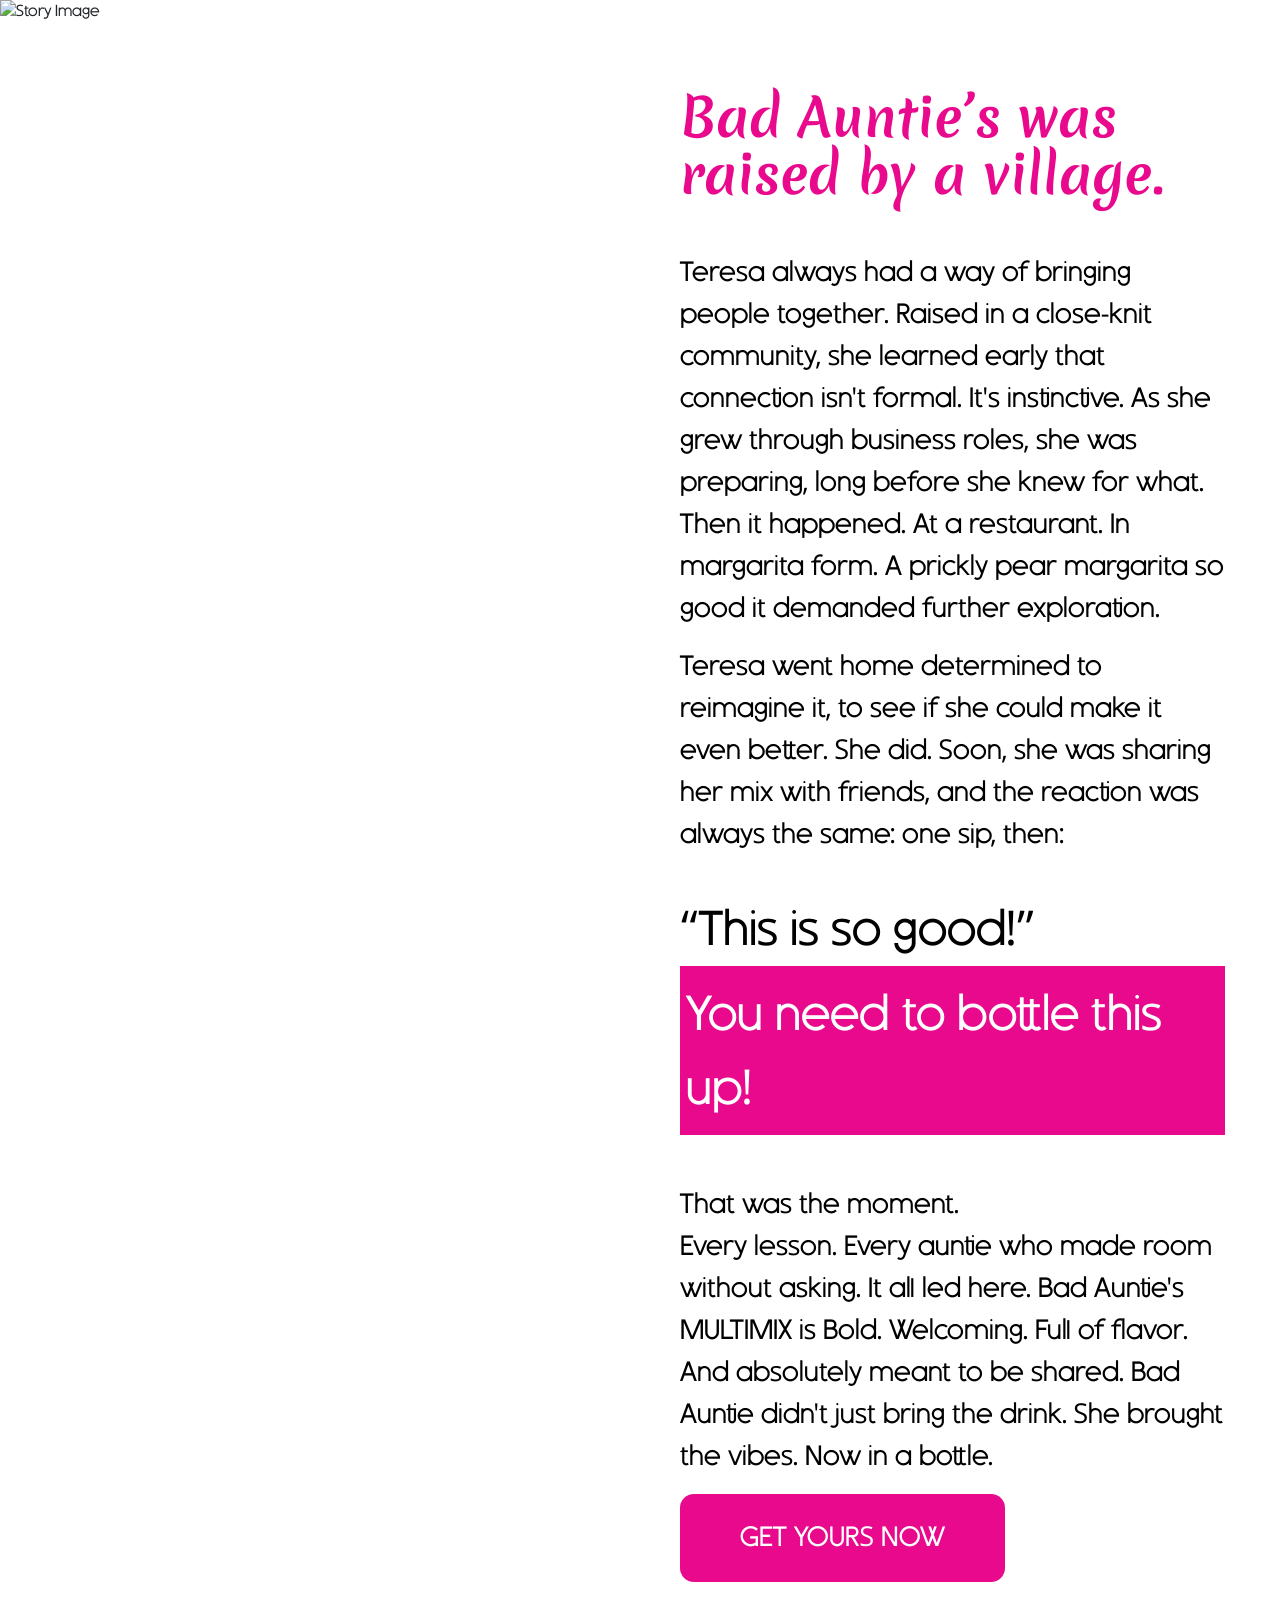
==== About.html @ d7c47984 "Updated website changes" ====
<!DOCTYPE html>
<html lang="en">

<head>
    <meta charset="UTF-8">
    <meta name="viewport" content="width=device-width, initial-scale=1.0">
    <title>Bootstrap Structure</title>

    <!-- Bootstrap CSS -->
    <link href="https://cdn.jsdelivr.net/npm/bootstrap@5.3.7/dist/css/bootstrap.min.css" rel="stylesheet">

    <!-- Custom CSS -->
    <link rel="stylesheet" href="assets/css/style.css">

    <!-- font -->
    <link rel="preconnect" href="https://fonts.googleapis.com">
    <link rel="preconnect" href="https://fonts.gstatic.com" crossorigin>
    <link href="https://fonts.googleapis.com/css2?family=Merienda:wght@300..900&display=swap" rel="stylesheet">
</head>

<body>

    <!-- Header Start -->
    <header>
    </header>
    <!-- Header End -->


    <!-- Main Section Start -->
    <section class="story-section">
        <div class="container-fluid">

            <div class="row g-0">

                <!-- LEFT IMAGE -->
                <div class="col-lg-6">

                    <div class="story-image">
                        <img src="assets/image/image 4.jpg" alt="Story Image">
                    </div>

                </div>

                <!-- RIGHT CONTENT -->
                <div class="col-lg-6">

                    <div class="story-content">

                        <h2>
                            Bad Auntie’s was <br>
                            raised by a village.
                        </h2>

                        <p>
                            Teresa always had a way of bringing people together.
                            Raised in a close-knit community, she learned early
                            that connection isn't formal. It's instinctive.
                            As she grew through business roles, she was preparing,
                            long before she knew for what.
                            Then it happened. At a restaurant. In margarita form.
                            A prickly pear margarita so good it demanded further
                            exploration.
                        </p>

                        <p>
                            Teresa went home determined to reimagine it, to see if
                            she could make it even better. She did. Soon, she was
                            sharing her mix with friends, and the reaction was
                            always the same: one sip, then:
                        </p>

                        <!-- QUOTE -->
                        <div class="quote-box">

                            <h3>“This is so good!”</h3>

                            <span>
                                You need to bottle this up!
                            </span>

                        </div>

                        <p>
                            That was the moment.<br> Every lesson. Every auntie who
                            made room without asking. It all led here.
                            Bad Auntie's MULTIMIX is Bold. Welcoming.
                            Full of flavor. And absolutely meant to be shared.
                            Bad Auntie didn't just bring the drink.
                            She brought the vibes. Now in a bottle.
                        </p>

                        <!-- BUTTON -->
                        <a href="#" class="story-btn">
                            GET YOURS NOW
                        </a>

                    </div>

                </div>

            </div>

        </div>
    </section>
    <!-- Main Section End -->


    <!-- Footer Start -->
    <footer>
    </footer>
    <!-- Footer End -->


    <!-- Bootstrap JS -->
    <script src="https://cdn.jsdelivr.net/npm/bootstrap@5.3.7/dist/js/bootstrap.bundle.min.js"></script>

</body>

</html>
---- assets/css/style.css ----
@font-face {
    font-family: 'MyFont';
    src: url('../fonts/Officiallyfunky.otf') format('opentype');
    font-weight: normal;
    font-style: normal;
}

body {
    padding: 0;
    margin: 0;
    font-family: 'MyFont', sans-serif;
}

.container-fluid {
    padding: 0px;
}

.custom-header {
    padding: 22px 104px 21px 36px;
    background: #F8DEE7;

}

.logo-box img {
    width: 140px;
    height: 78px;
}

.menu-nav ul {
    display: flex;
    justify-content: center;
    gap: 45px;
    list-style: none;
    margin: 0;
    padding: 0;
}

.menu-nav ul li a {
    text-decoration: none;
    color: #000;
    font-size: 24px;
    font-weight: 500;
    display: inline-block;
}

.menu-nav ul li a.active {
    color: #E8098D;
}

.icon-box {
    display: flex;
    justify-content: end;
    align-items: center;
    gap: 30px;
}

.icon-box img {
    width: 35px;
    height: 35px;
    object-fit: contain;
}

.hero-section {
    margin: 0;
    padding: 0;
}

.hero-banner {
    background-image: url("../image/hero.jpg");
    background-repeat: no-repeat;
    background-size: cover;
    background-position: center;
    min-height: 817px;
    position: relative;
    display: flex;
    align-items: center;
    justify-content: flex-end;
    overflow: hidden;
}

.hero-content h1 {
    font-size: 68px;
    font-family: "Merienda", cursive;
    color: #ffffff;
    line-height: 1.2;
    font-weight: 700;
    max-width: 550px;
    margin: 0;
    position: absolute;
    top: 86px;
    left: 725px;

}

.brand-strip {
    background: #F8DEE7;
    padding: 16px 126px;
}

.brand-wrapper {
    display: flex;
    justify-content: space-between;
    align-items: center;
    gap: 80px;
}

.brand-text {
    font-family: "Merienda", cursive;
    font-size: 38px;
    font-weight: 700;
    color: #221F20;
    line-height: 1;
}

.about-section {
    padding: 0;
}

.about-image img {
    width: 100%;
    height: 100%;
    object-fit: cover;
    display: block;
}

.about-content {
    padding: 63px 98px 51px 55px;
    background: #FFFFFF;
    height: 100%;
}

.about-content h2 {
    font-size: 44px;
    font-weight: 700;
    color: #E8098D;
    margin-bottom: 53px;
    font-family: "Merienda", cursive;
}

.about-text {
    font-size: 28px;
    color: #000;
    margin-bottom: 53px;
}

.about-content h3 {
    font-size: 38px;
    font-weight: 600;
    color: #E8098D;
    margin-bottom: 50px;
    font-family: "Merienda", cursive;
}

.shop-btn {
    text-decoration: none;
    background: #E8098D;
    color: #FFFFFF;
    padding: 20px 90px;
    border-radius: 20px;
    display: inline-block;
    font-size: 28px;
}


.mixing-section {
    background: #ececec;
    padding: 0px 0;
}

.mixing-image {
    position: relative;
    z-index: 2;
    margin-right: -120px;
    padding: 90px 0 90px 0;
}

.mixing-image img {
    width: 100%;
    height: 522px;
    display: block;
}

.mixing-content {
    background: #f40093;
    padding: 129px 108px 90px 200px;
    height: auto;
    position: relative;
}

.mixing-content h2 {
    font-size: 50px;
    color: #fff;
    margin-bottom: 25px;
    font-family: "Merienda", cursive;
}

.mix-item {
    margin-bottom: 25px;
}

.mix-item h3 {
    font-size: 36px;
    color: #fff;
    padding-bottom: 15px;
    border-bottom: 2px solid rgba(255, 255, 255, 0.7);
}

.mix-item p {
    font-size: 28px;
    color: #fff;
    margin: 0;
}


/* shop_page */

.product-content {
    padding: 60px 47px 43px 108px;
}

.product-content h2 {
    font-size: 40px;
    font-weight: bold;
    font-family: "Merienda", cursive;
    margin-bottom: 15px;
}

.product-size {
    display: block;
    font-size: 32px;
    margin-bottom: 15px;
}

.product-content h3 {
    color: #007d8f;
    font-size: 40px;
    margin-bottom: 15px;
}

.cart-btn {
    background: #ff0090;
    color: #fff;
    text-decoration: none;
    padding: 23px 82px;
    border-radius: 15px;
    display: inline-block;
    margin-bottom: 50px;
    font-size: 28px;
}

.product-content h5 {
    font-size: 28px;
    margin-bottom: 30px;
}

.product-content p {
    font-size: 28px;
    line-height: 1.4;
    margin-bottom: 30px;
}

.product-image-box {
    position: relative;
}

.product-image-box img {
    width: 100%;
    display: block;
}

.free-text {
    position: absolute;
    top: 30px;
    z-index: 2;
}

.free-text h3 {
    color: #fff;
    font-size: 36px;
    margin-bottom: 15px;
    padding-left: 10px;
}

.free-text ul {
    list-style: none;
    padding-left: 10px;
    margin: 0;
}

.free-text ul li {
    color: #fff;
    font-size: 28px;
    padding: 15px 0;
    border-top: 2px solid rgba(255, 255, 255, .7);
    width:245px;
}

.bottom-text {
    position: absolute;
    bottom: 35px;
    left: 50px;
    color: #ffffff;
    font-size: 36px;
    font-weight: 600;
    line-height: 1;
    max-width: 650px;
}






 /* about_page */

.story-section {
    width: 100%;
    overflow: hidden;
    background: #ffffff;
}

.story-section .container-fluid {
    padding: 0;
    max-width: 100%;
}

.story-section .row {
    display: flex;
    align-items: stretch;
    margin: 0;
}

.story-image {
    width: 100%;
    height: 100%;
}

.story-image img {
    width: 100%;
    height: 100%;
    display: block;
    object-fit: cover;
}

.story-content {
    background: #ffffff;
    padding: 89px 55px 53px 40px;
    height: 100%;
}

.story-content h2 {
    font-family: "Merienda", cursive;
    font-size: 52px;
    line-height: 1.1;
    color: #E8098D;
    font-weight: 700;
    margin-bottom: 49px;
    padding-right: 60px;
}


.story-content p {
    font-size: 28px;
    color: #000000;
    font-weight: 400;
}


.quote-box {
    margin: 49px 0;
}

.quote-box h3 {
    font-size: 49px;
    line-height: 1.1;
    color: #000;
    margin-bottom: 7px;
}

.quote-box span {
    background: #E8098D;
    color: #fff;
    display: inline-block;
    padding: 14px 18px 7px 6px;
    font-size: 49.2px;
}

.story-btn {
    display: inline-flex;
    padding: 23px 60px;
    background: #E8098D;
    color: #fff;
    text-decoration: none;
    border-radius: 14px;
    font-size: 28px;
}
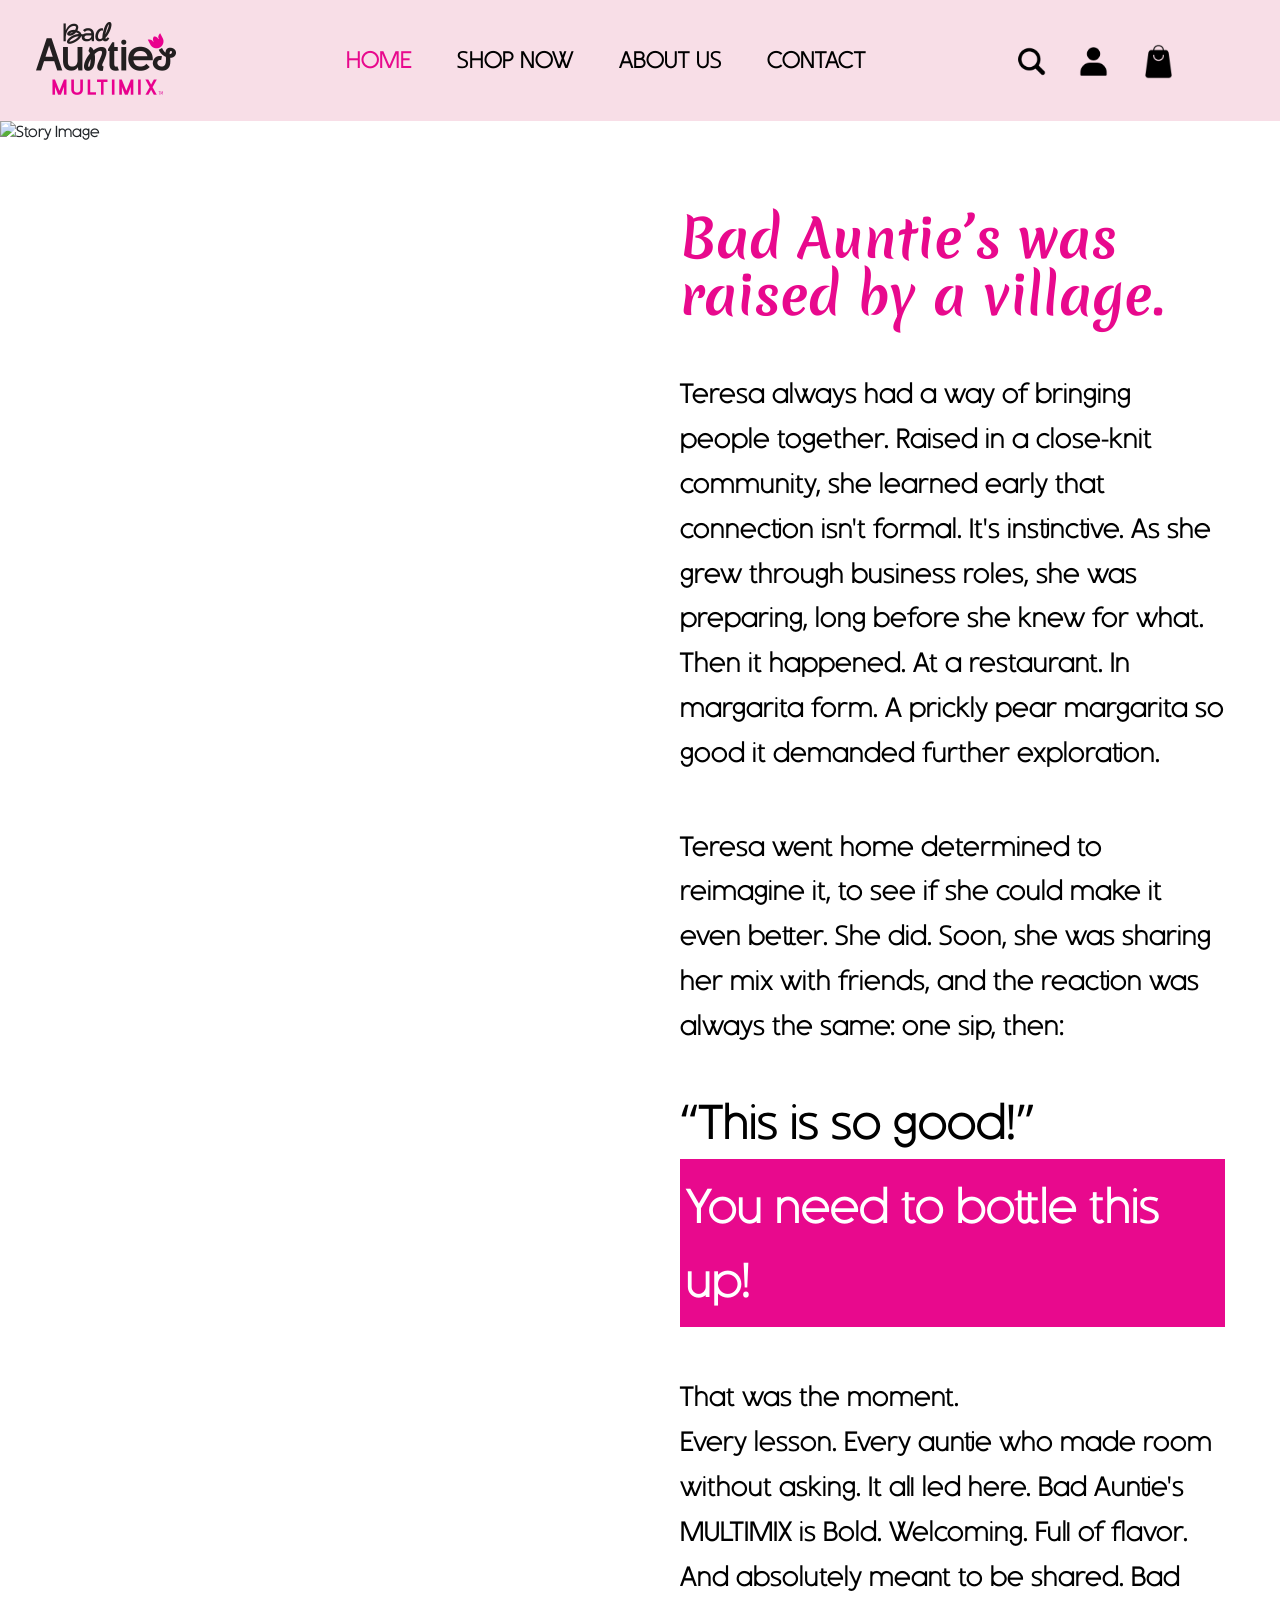
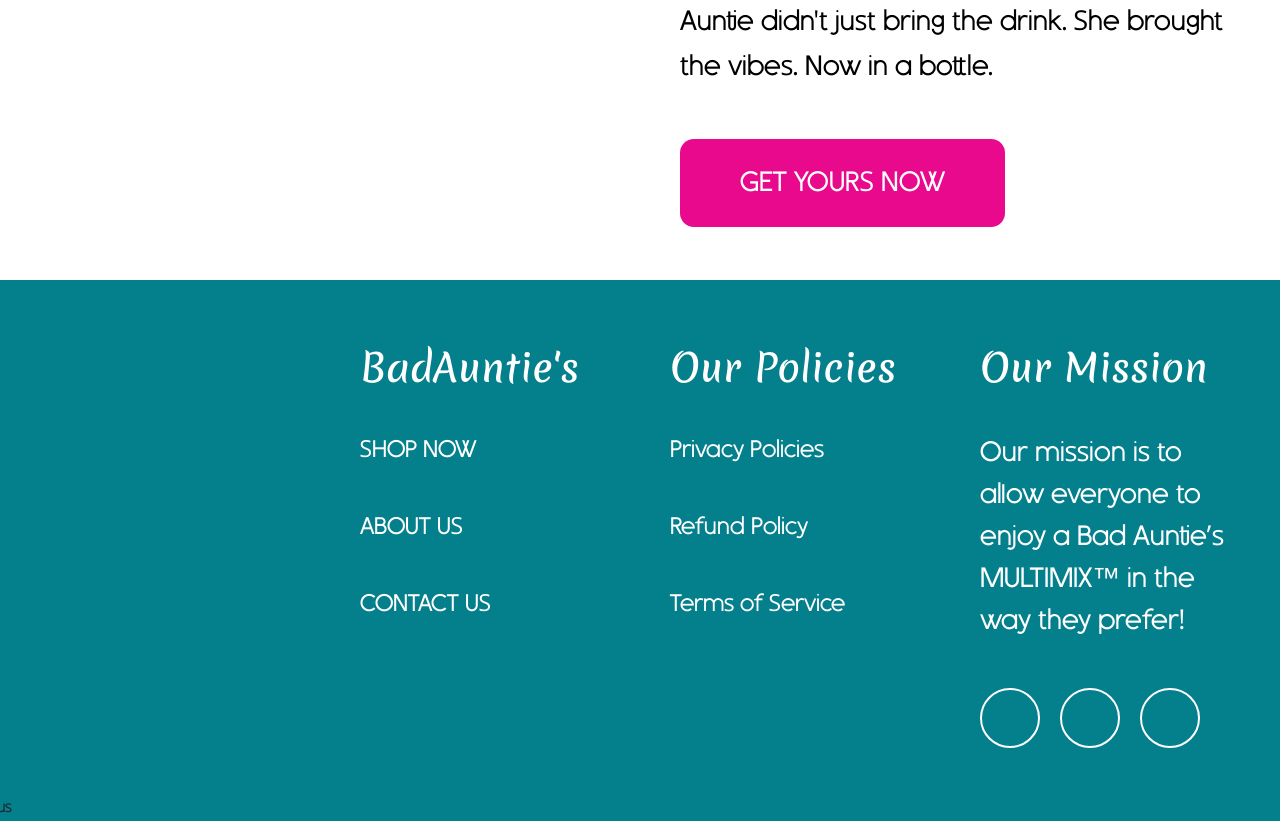
==== commit a9d09287: "Updated website changes" ====
--- a/About.html
+++ b/About.html
@@ -21,7 +21,42 @@
 <body>
 
     <!-- Header Start -->
-    <header>
+    <header class="custom-header">
+        <div class="container-fluid ">
+            <div class="row align-items-center">
+
+                <!-- Logo -->
+                <div class="col-lg-3">
+                    <div class="logo-box">
+                        <a href="#">
+                            <img src="assets/image/logo.png" alt="Logo">
+                        </a>
+                    </div>
+                </div>
+
+                <!-- Menu -->
+                <div class="col-lg-6">
+                    <nav class="menu-nav">
+                        <ul>
+                            <li><a href="/index.html" class="active">HOME</a></li>
+                            <li><a href="/Shop.html">SHOP NOW</a></li>
+                            <li><a href="/About.html">ABOUT US</a></li>
+                            <li><a href="#">CONTACT</a></li>
+                        </ul>
+                    </nav>
+                </div>
+
+                <!-- Icons -->
+                <div class="col-lg-3">
+                    <div class="icon-box">
+                        <a href="#"><img src="assets/image/SEARCH.png" alt=""></a>
+                        <a href="#"><img src="assets/image/USER.png" alt=""></a>
+                        <a href="#"><img src="assets/image/CART.png" alt=""></a>
+                    </div>
+                </div>
+
+            </div>
+        </div>
     </header>
     <!-- Header End -->
 
@@ -107,6 +142,75 @@
 
     <!-- Footer Start -->
     <footer>
+        <section class="footer-section">
+
+            <div class="footer-cactus">
+                <img src="assets/image/cactus.png" alt="cactus">
+            </div>
+
+            <div class="footer-container">
+
+                <div class="footer-row">
+
+                    <!-- Column 1 -->
+                    <div class="footer-col">
+
+                        <h2>BadAuntie's</h2>
+
+                        <ul>
+                            <li><a href="#">SHOP NOW</a></li>
+                            <li><a href="#">ABOUT US</a></li>
+                            <li><a href="#">CONTACT US</a></li>
+                        </ul>
+
+                    </div>
+
+                    <!-- Column 2 -->
+                    <div class="footer-col">
+
+                        <h2>Our Policies</h2>
+
+                        <ul>
+                            <li><a href="#">Privacy Policies</a></li>
+                            <li><a href="#">Refund Policy</a></li>
+                            <li><a href="#">Terms of Service</a></li>
+                        </ul>
+
+                    </div>
+
+                    <!-- Column 3 -->
+                    <div class="footer-col mission-col">
+
+                        <h2>Our Mission</h2>
+
+                        <p>
+                            Our mission is to allow everyone to enjoy a Bad Auntie’s
+                            MULTIMIX™ in the way they prefer!
+                        </p>
+
+                        <div class="social-icons">
+
+                            <a href="#">
+                                <i class="fa-brands fa-facebook-f"></i>
+                            </a>
+
+                            <a href="#">
+                                <i class="fa-brands fa-instagram"></i>
+                            </a>
+
+                            <a href="#">
+                                <i class="fa-brands fa-tiktok"></i>
+                            </a>
+
+                        </div>
+
+                    </div>
+
+                </div>
+
+            </div>
+
+        </section>
     </footer>
     <!-- Footer End -->
 
--- a/assets/css/style.css
+++ b/assets/css/style.css
@@ -181,7 +181,7 @@
 }
 
 .mixing-content {
-    background: #f40093;
+    background: #E8098D;
     padding: 129px 108px 90px 200px;
     height: auto;
     position: relative;
@@ -212,17 +212,195 @@
 }
 
 
+.newsletter-section{
+    background-image: url("../image/water-bg.jpg");
+    background-position: center;
+    background-size: cover;
+    background-repeat: no-repeat;
+    padding: 59px 298px 92px 297px;
+}
+
+
+
+.newsletter-col h2{
+    font-family: "Merienda", cursive;
+    font-size: 49px;
+    text-align: center;
+    color: #fff;
+    margin-bottom: 19px;
+    font-weight: 900;
+}
+
+.newsletter-form{
+    max-width: 1150px;
+    margin: auto;
+}
+
+.newsletter-form input{
+    width: 100%;
+    border: none;
+    outline: none;
+    border-radius: 15px;
+    background: #ececec;
+    padding: 18.5px 592px 18.5px 58px;
+    font-size: 28px;
+}
+
+
+
+@media(max-width:1200px){
+
+    .newsletter-col h2{
+        font-size:58px;
+    }
+
+    .newsletter-form input{
+        height:90px;
+        font-size:30px;
+    }
+
+}
+
+@media(max-width:991px){
+
+    .newsletter-section{
+        padding:60px 20px;
+    }
+
+    .newsletter-col h2{
+        font-size:46px;
+    }
+
+    .newsletter-form input{
+        height:80px;
+        font-size:26px;
+        padding:0 30px;
+    }
+
+}
+
+
+.footer-section{
+    background:#047f8c;
+    position:relative;
+}
+
+
+.footer-row{
+    display:flex;
+    justify-content:space-between;
+    gap:50px;
+    padding: 65px 40px 73px 360px;
+}
+
+.footer-col{
+    flex:1;
+}
+
+.footer-col h2{
+    font-family:"Merienda", cursive;
+    color:#fff;
+    font-size:38px;
+    margin-bottom:41px;
+}
+
+.footer-col ul{
+    list-style:none;
+    padding:0;
+    margin:0;
+}
+
+.footer-col ul li{
+    margin-bottom:41px;
+}
+
+.footer-col ul li a{
+    color:#fff;
+    text-decoration:none;
+    font-size:24px;
+
+}
+
+.mission-col p{
+    color:#fff;
+    font-size:28px;
+    max-width:420px;
+    margin-bottom:46px;
+}
+
+.social-icons{
+    display:flex;
+    gap:20px;
+}
+
+.social-icons a{
+    width:60px;
+    height:60px;
+    border:2px solid #fff;
+    border-radius:50%;
+    display:flex;
+    align-items:center;
+    justify-content:center;
+    color:#fff;
+    text-decoration:none;
+    font-size:26px;
+}
+
+.footer-cactus{
+    position:absolute;
+    left:-50px;
+    bottom:0;
+}
+
+.footer-cactus img{
+    width:400px;
+}
+
+
+@media(max-width:1200px){
+
+.footer-row{
+    padding-left:220px;
+}
+
+.footer-col h2{
+    font-size:38px;
+}
+
+.footer-col ul li a,
+.mission-col p{
+    font-size:22px;
+}
+
+.footer-cactus img{
+    width:300px;
+}
+
+}
+
+
+
+
+
+
+
 /* shop_page */
 
+
 .product-content {
-    padding: 60px 47px 43px 108px;
+    padding: 60px 47px 43px 106px;
 }
 
 .product-content h2 {
     font-size: 40px;
     font-weight: bold;
     font-family: "Merienda", cursive;
-    margin-bottom: 15px;
+}
+
+.sup-text {
+    font-size: 12px;
+    vertical-align: super;
+    font-family: 'MyFont', sans-serif;
 }
 
 .product-size {
@@ -232,19 +410,19 @@
 }
 
 .product-content h3 {
-    color: #007d8f;
+    color: #007A87;
     font-size: 40px;
     margin-bottom: 15px;
 }
 
 .cart-btn {
-    background: #ff0090;
+    background: #E8098D;
     color: #fff;
     text-decoration: none;
     padding: 23px 82px;
     border-radius: 15px;
     display: inline-block;
-    margin-bottom: 50px;
+    margin-bottom: 29px;
     font-size: 28px;
 }
 
@@ -270,29 +448,29 @@
 
 .free-text {
     position: absolute;
-    top: 30px;
+    top: 27px;
     z-index: 2;
 }
 
 .free-text h3 {
     color: #fff;
     font-size: 36px;
-    margin-bottom: 15px;
-    padding-left: 10px;
+    padding-bottom: 15px;
+    padding-left: 28px;
 }
 
 .free-text ul {
     list-style: none;
-    padding-left: 10px;
+    padding-left: 0px;
     margin: 0;
 }
 
 .free-text ul li {
     color: #fff;
     font-size: 28px;
-    padding: 15px 0;
-    border-top: 2px solid rgba(255, 255, 255, .7);
-    width:245px;
+    padding: 15px 28px;
+    border-top: 2px solid white;
+    width: 245px;
 }
 
 .bottom-text {
@@ -307,11 +485,208 @@
 }
 
 
-
-
-
-
- /* about_page */
+@media (max-width:1200px){
+
+    .product-content{
+        padding:50px 35px;
+    }
+
+    .product-content h2{
+        font-size:34px;
+    }
+
+    .product-size{
+        font-size:26px;
+    }
+
+    .product-content h3{
+        font-size:34px;
+    }
+
+    .product-content p{
+        font-size:22px;
+    }
+
+    .cart-btn{
+        padding:18px 55px;
+        font-size:22px;
+    }
+
+    .free-text h3{
+        font-size:30px;
+    }
+
+    .free-text ul li{
+        font-size:22px;
+        width:210px;
+    }
+
+    .bottom-text{
+        font-size:28px;
+    }
+
+}
+
+
+@media (max-width:991px){
+
+    .product-content{
+        padding:40px 30px;
+        text-align:center;
+    }
+
+    .product-content h2{
+        font-size:32px;
+    }
+
+    .product-size{
+        font-size:24px;
+    }
+
+    .product-content h3{
+        font-size:30px;
+    }
+
+    .product-content p{
+        font-size:20px;
+        line-height:1.6;
+    }
+
+    .cart-btn{
+        font-size:20px;
+        padding:16px 45px;
+    }
+
+    .product-image-box{
+        margin-top:30px;
+    }
+
+    .free-text h3{
+        font-size:28px;
+    }
+
+    .free-text ul li{
+        width:180px;
+        font-size:20px;
+        padding:12px 20px;
+    }
+
+    .bottom-text{
+        font-size:24px;
+        left:30px;
+        bottom:25px;
+    }
+
+}
+
+
+
+@media (max-width:767px){
+
+    .product-content{
+        padding:30px 20px;
+        text-align:center;
+    }
+
+    .product-content h2{
+        font-size:28px;
+    }
+
+    .sup-text{
+        font-size:10px;
+    }
+
+    .product-size{
+        font-size:20px;
+    }
+
+    .product-content h3{
+        font-size:28px;
+    }
+
+    .product-content p{
+        font-size:16px;
+        margin-bottom:20px;
+    }
+
+    .cart-btn{
+        width:100%;
+        font-size:18px;
+        padding:15px;
+    }
+
+    .free-text{
+        top:15px;
+    }
+
+    .free-text h3{
+        font-size:22px;
+        padding-left:15px;
+    }
+
+    .free-text ul li{
+        width:150px;
+        font-size:16px;
+        padding:10px 15px;
+    }
+
+    .bottom-text{
+        font-size:18px;
+        left:15px;
+        bottom:15px;
+        line-height:1.3;
+    }
+
+
+
+}
+
+
+
+@media (max-width:480px){
+
+    .product-content h2{
+        font-size:24px;
+    }
+
+    .product-size{
+        font-size:18px;
+    }
+
+    .product-content h3{
+        font-size:24px;
+    }
+
+    .product-content p{
+        font-size:15px;
+    }
+
+    .free-text h3{
+        font-size:18px;
+    }
+
+    .free-text ul li{
+        width:130px;
+        font-size:14px;
+    }
+
+    .bottom-text{
+        font-size:14px;
+        max-width:200px;
+    }
+
+}
+
+
+
+
+
+
+
+
+
+
+/* about_page */
 
 .story-section {
     width: 100%;
@@ -354,20 +729,20 @@
     line-height: 1.1;
     color: #E8098D;
     font-weight: 700;
-    margin-bottom: 49px;
     padding-right: 60px;
 }
 
-
 .story-content p {
+    margin: 49px 0 0 0;
     font-size: 28px;
     color: #000000;
     font-weight: 400;
-}
-
+    line-height: 1.6;
+    
+}
 
 .quote-box {
-    margin: 49px 0;
+    margin: 49px 0 0 0;
 }
 
 .quote-box h3 {
@@ -382,7 +757,7 @@
     color: #fff;
     display: inline-block;
     padding: 14px 18px 7px 6px;
-    font-size: 49.2px;
+    font-size: 49px;
 }
 
 .story-btn {
@@ -393,5 +768,131 @@
     text-decoration: none;
     border-radius: 14px;
     font-size: 28px;
-}
-
+    margin-top: 49px;
+}
+
+
+@media (max-width:1200px){
+
+    .story-content{
+        padding:60px 40px;
+    }
+
+    .story-content h2{
+        font-size:42px;
+        margin-bottom:30px;
+        padding-right:0;
+    }
+
+    .story-content p{
+        font-size:22px;
+    }
+
+    .quote-box h3,
+    .quote-box span{
+        font-size:35px;
+    }
+
+    .story-btn{
+        padding:18px 45px;
+        font-size:22px;
+    }
+
+}
+
+
+@media (max-width:991px){
+
+    .story-image{
+        height:500px;
+    }
+
+    .story-content{
+        padding:50px 30px;
+    }
+
+    .story-content h2{
+        font-size:38px;
+        margin-bottom:25px;
+        text-align:center;
+    }
+
+    .story-content p{
+        font-size:20px;
+    }
+
+    .quote-box{
+        margin:30px 0;
+    }
+
+    .quote-box h3,
+    .quote-box span{
+        font-size:30px;
+    }
+
+}
+
+
+@media (max-width:767px){
+
+    .story-image{
+        height:350px;
+    }
+
+    .story-content{
+        padding:35px 20px;
+        text-align:center;
+    }
+
+    .story-content h2{
+        font-size:30px;
+        margin-bottom:20px;
+    }
+
+    .story-content p{
+        font-size:16px;
+        line-height:1.7;
+    }
+
+    .quote-box h3{
+        font-size:24px;
+    }
+
+    .quote-box span{
+        font-size:20px;
+        padding:10px;
+    }
+
+    .story-btn{
+        width:100%;
+        justify-content:center;
+        padding:15px;
+        font-size:18px;
+    }
+
+}
+
+
+@media (max-width:480px){
+
+    .story-image{
+        height:280px;
+    }
+
+    .story-content h2{
+        font-size:26px;
+    }
+
+    .story-content p{
+        font-size:15px;
+    }
+
+    .quote-box h3{
+        font-size:20px;
+    }
+
+    .quote-box span{
+        font-size:16px;
+    }
+
+}
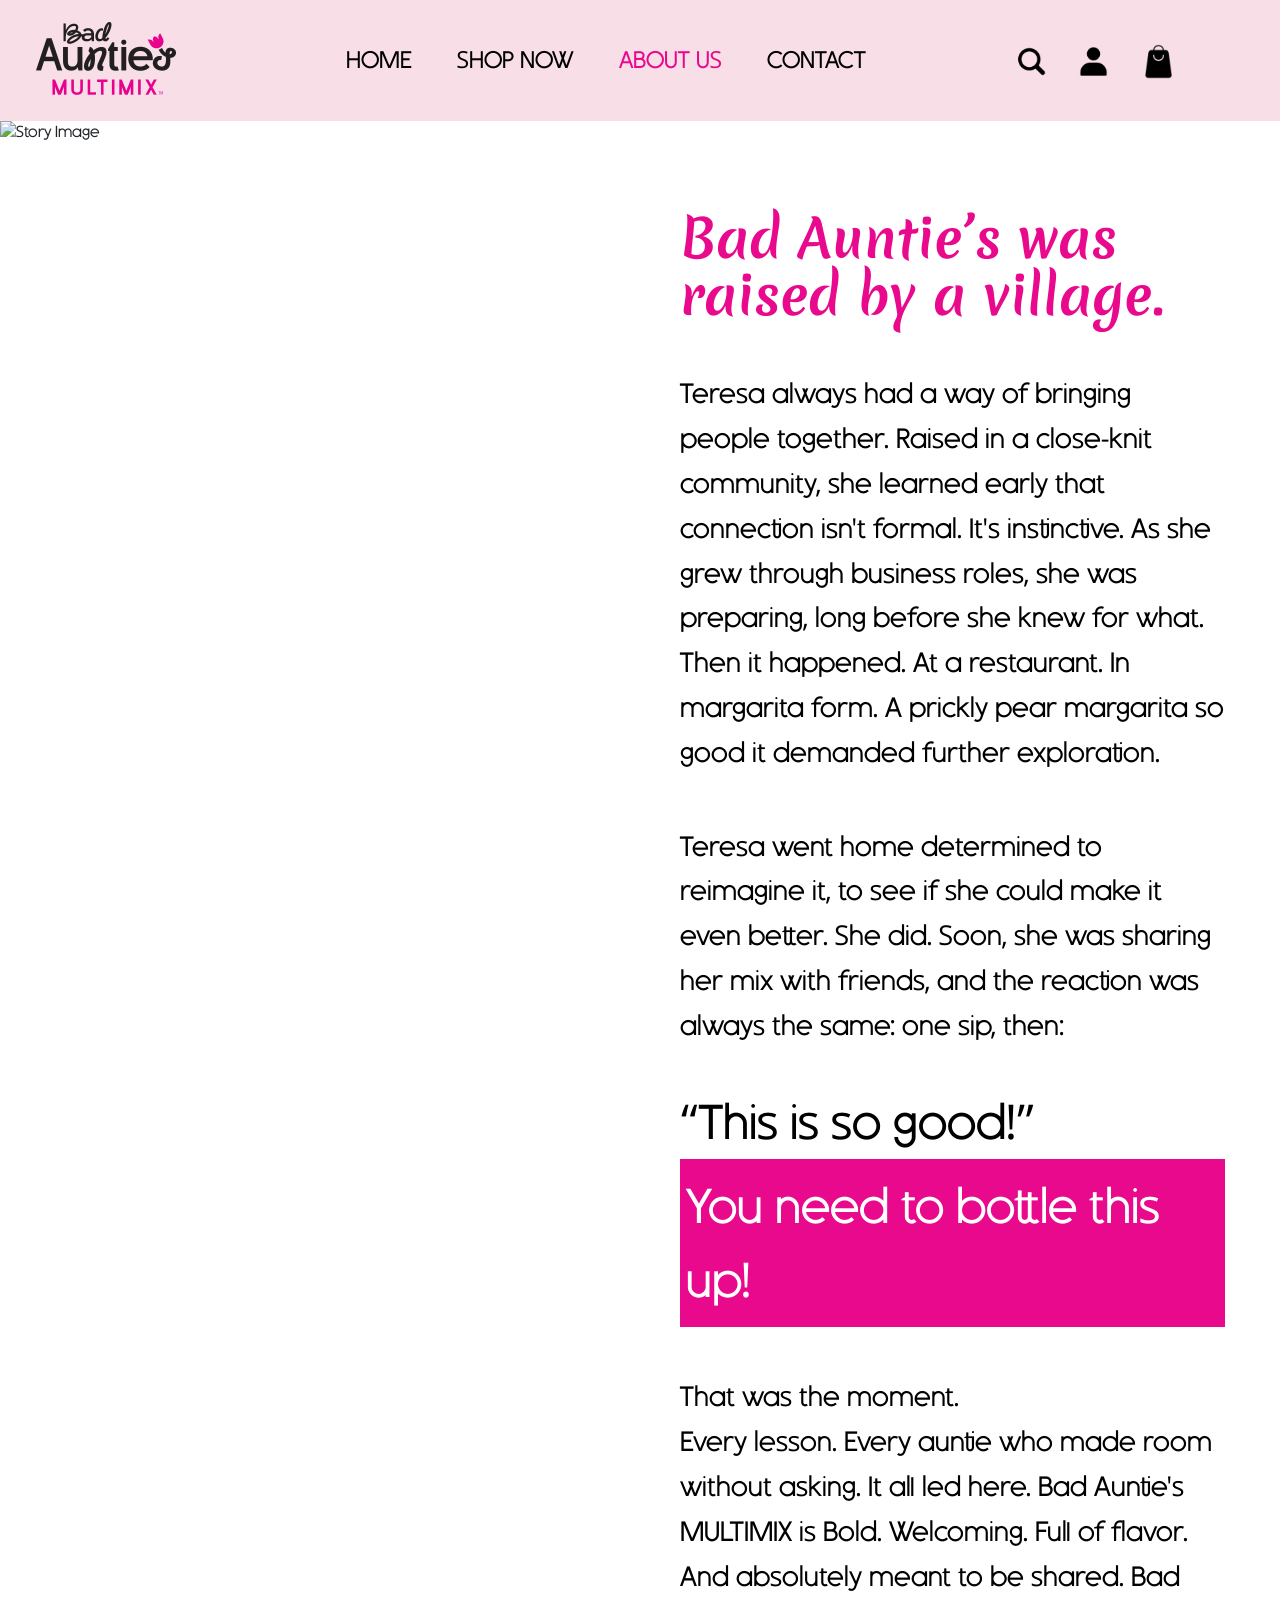
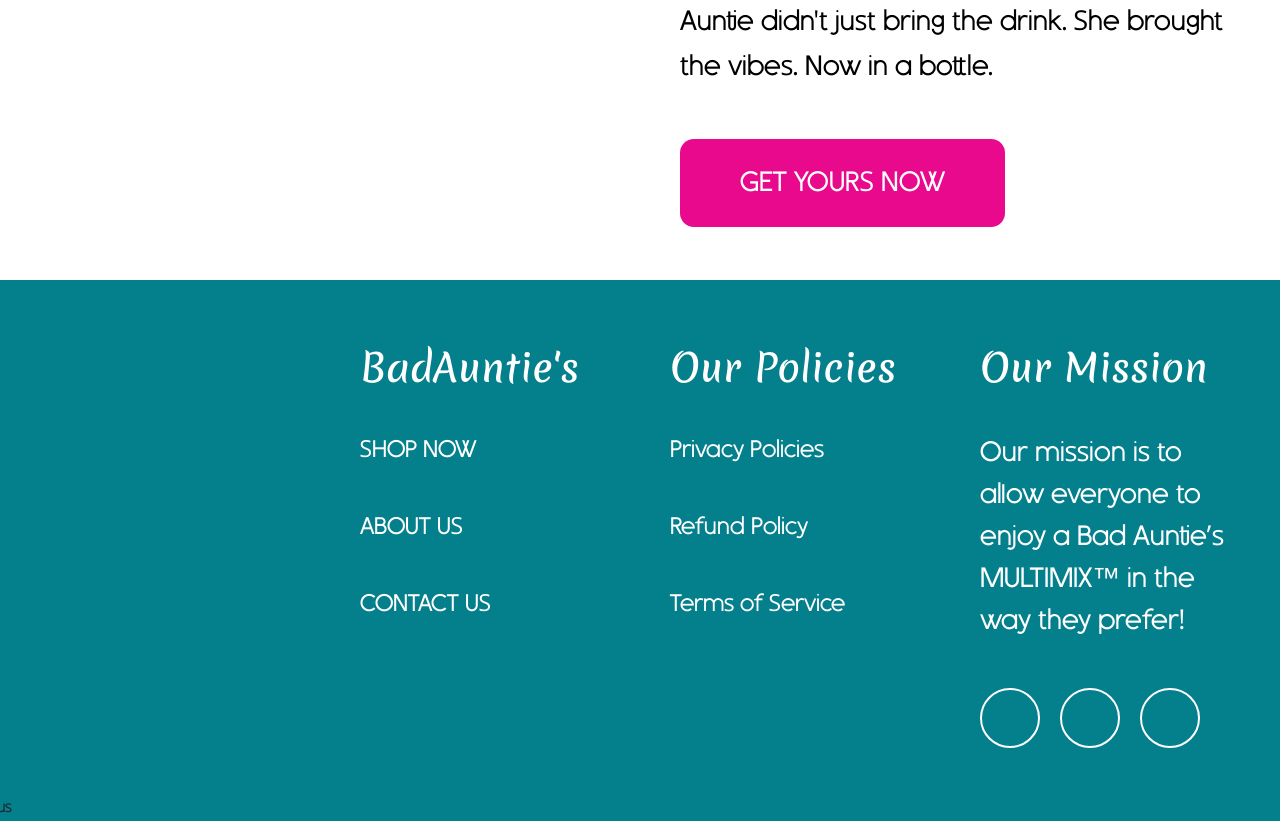
==== commit ef8fadfa: "Updated website changes" ====
--- a/About.html
+++ b/About.html
@@ -38,9 +38,9 @@
                 <div class="col-lg-6">
                     <nav class="menu-nav">
                         <ul>
-                            <li><a href="/index.html" class="active">HOME</a></li>
+                            <li><a href="/index.html">HOME</a></li>
                             <li><a href="/Shop.html">SHOP NOW</a></li>
-                            <li><a href="/About.html">ABOUT US</a></li>
+                            <li><a href="/About.html"class="active">ABOUT US</a></li>
                             <li><a href="#">CONTACT</a></li>
                         </ul>
                     </nav>
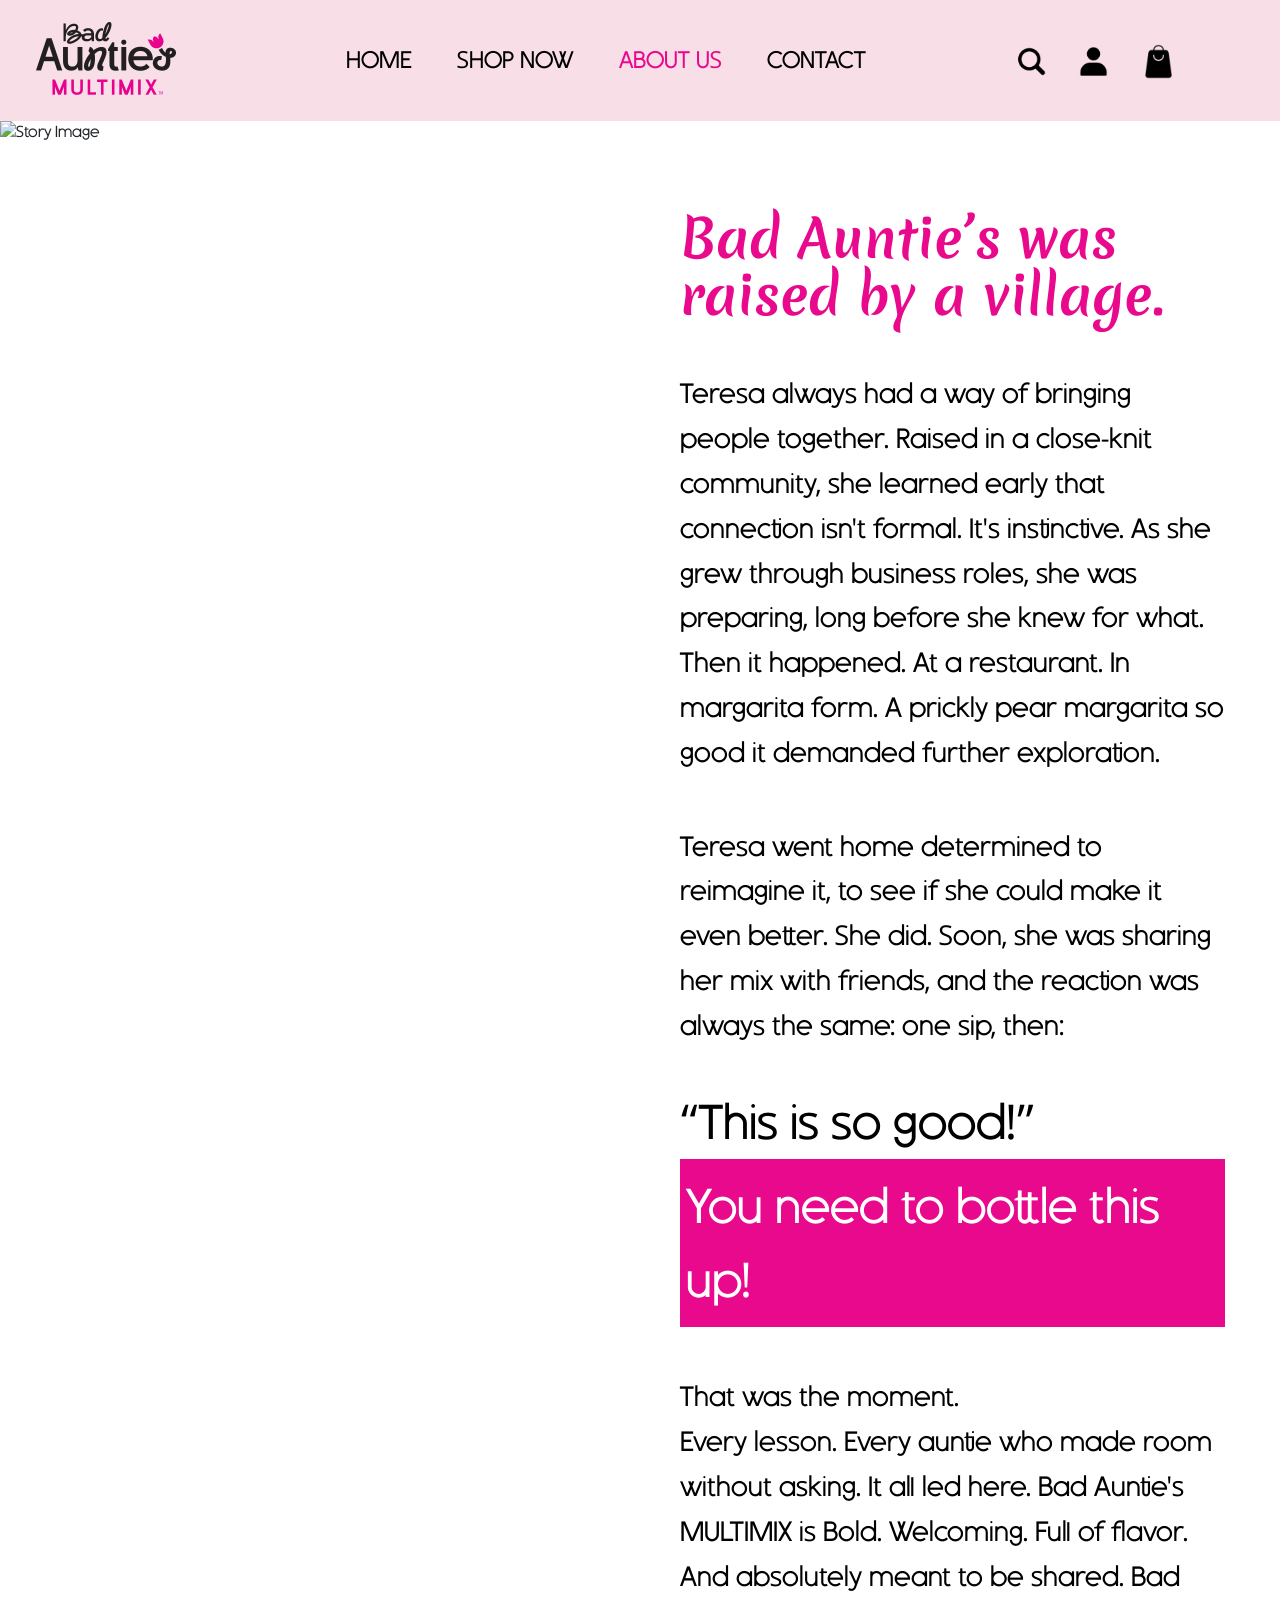
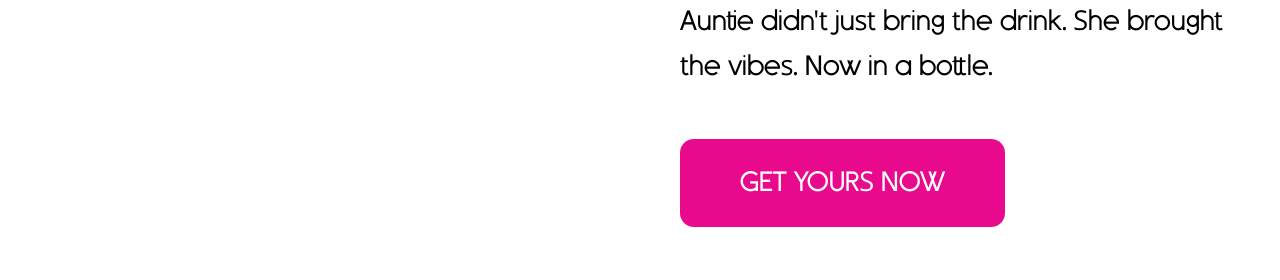
==== commit 5867233b: "Updated website changes" ====
--- a/About.html
+++ b/About.html
@@ -140,79 +140,6 @@
     <!-- Main Section End -->
 
 
-    <!-- Footer Start -->
-    <footer>
-        <section class="footer-section">
-
-            <div class="footer-cactus">
-                <img src="assets/image/cactus.png" alt="cactus">
-            </div>
-
-            <div class="footer-container">
-
-                <div class="footer-row">
-
-                    <!-- Column 1 -->
-                    <div class="footer-col">
-
-                        <h2>BadAuntie's</h2>
-
-                        <ul>
-                            <li><a href="#">SHOP NOW</a></li>
-                            <li><a href="#">ABOUT US</a></li>
-                            <li><a href="#">CONTACT US</a></li>
-                        </ul>
-
-                    </div>
-
-                    <!-- Column 2 -->
-                    <div class="footer-col">
-
-                        <h2>Our Policies</h2>
-
-                        <ul>
-                            <li><a href="#">Privacy Policies</a></li>
-                            <li><a href="#">Refund Policy</a></li>
-                            <li><a href="#">Terms of Service</a></li>
-                        </ul>
-
-                    </div>
-
-                    <!-- Column 3 -->
-                    <div class="footer-col mission-col">
-
-                        <h2>Our Mission</h2>
-
-                        <p>
-                            Our mission is to allow everyone to enjoy a Bad Auntie’s
-                            MULTIMIX™ in the way they prefer!
-                        </p>
-
-                        <div class="social-icons">
-
-                            <a href="#">
-                                <i class="fa-brands fa-facebook-f"></i>
-                            </a>
-
-                            <a href="#">
-                                <i class="fa-brands fa-instagram"></i>
-                            </a>
-
-                            <a href="#">
-                                <i class="fa-brands fa-tiktok"></i>
-                            </a>
-
-                        </div>
-
-                    </div>
-
-                </div>
-
-            </div>
-
-        </section>
-    </footer>
-    <!-- Footer End -->
 
 
     <!-- Bootstrap JS -->
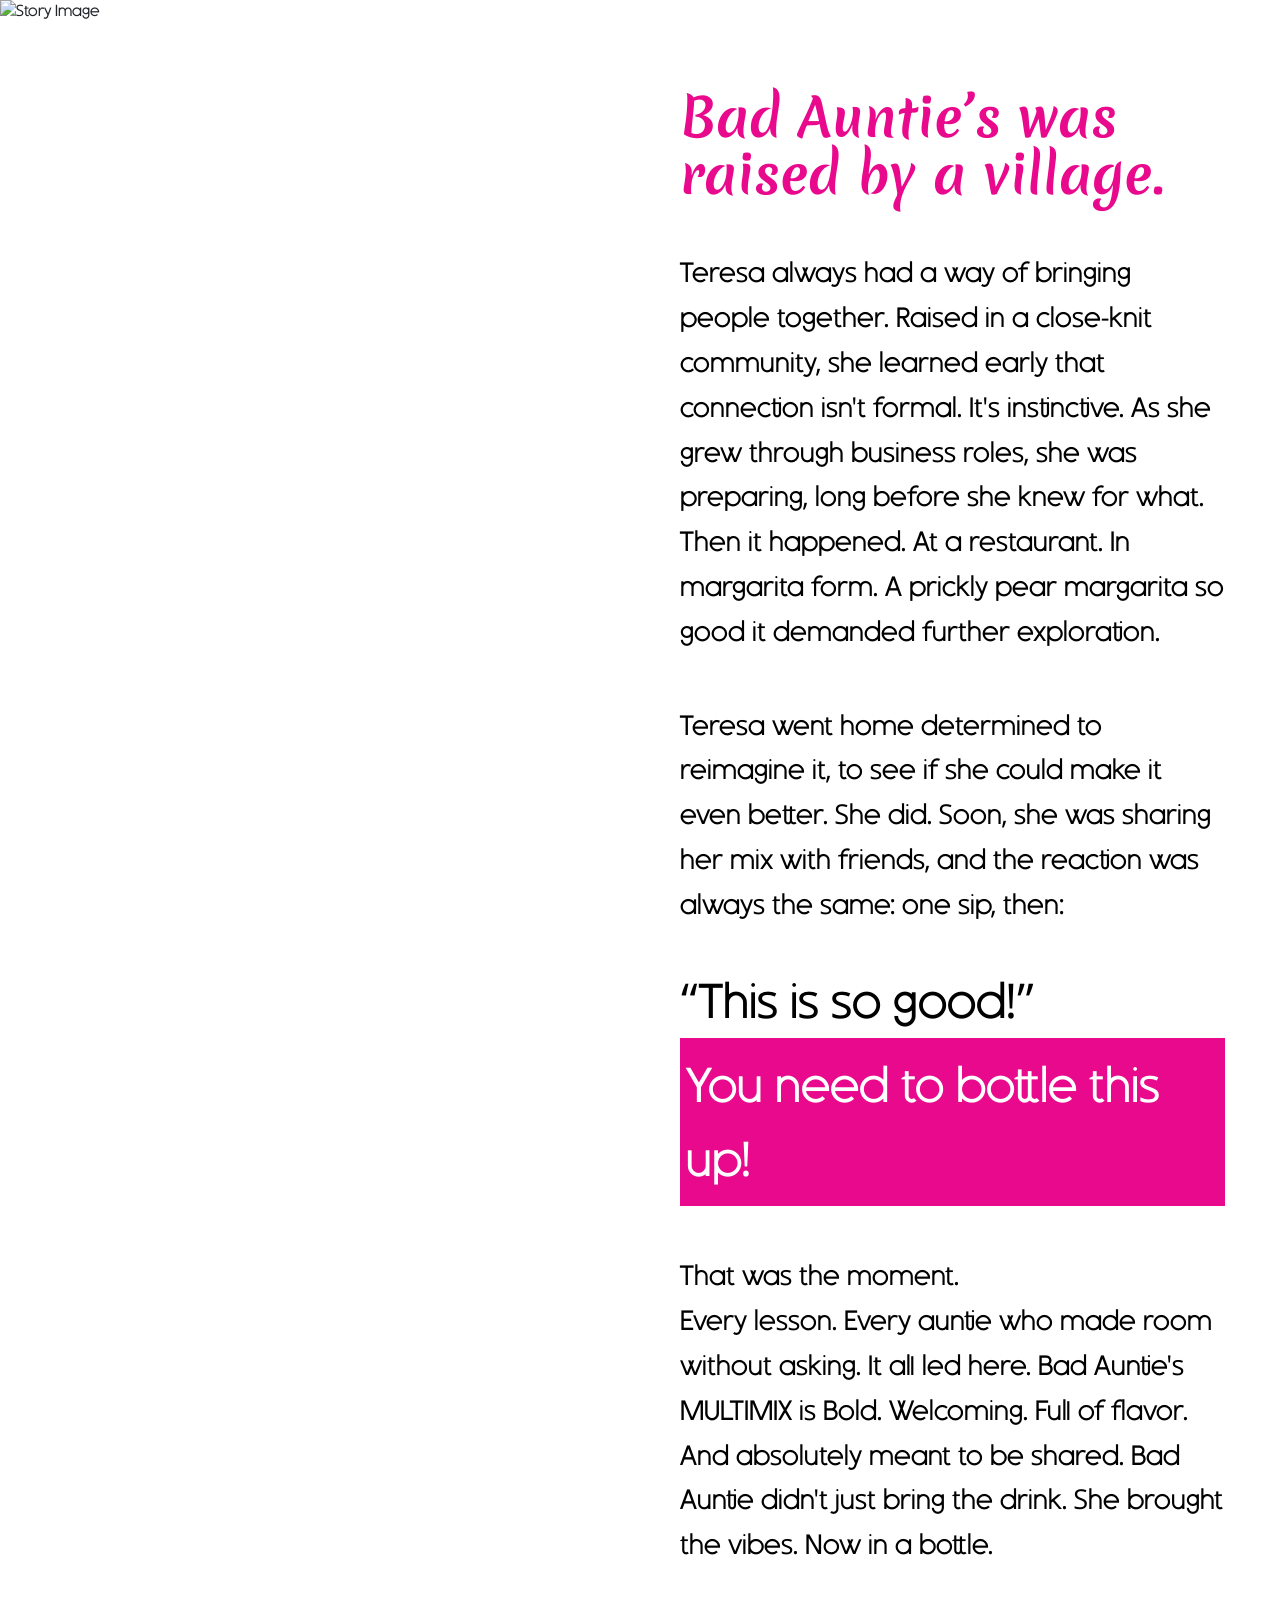
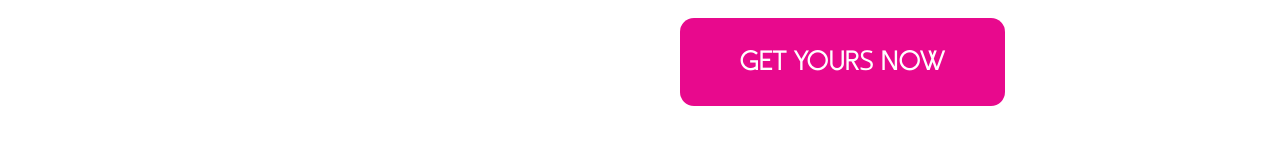
==== commit 51492ccf: "Updated website changes" ====
--- a/About.html
+++ b/About.html
@@ -21,43 +21,7 @@
 <body>
 
     <!-- Header Start -->
-    <header class="custom-header">
-        <div class="container-fluid ">
-            <div class="row align-items-center">
 
-                <!-- Logo -->
-                <div class="col-lg-3">
-                    <div class="logo-box">
-                        <a href="#">
-                            <img src="assets/image/logo.png" alt="Logo">
-                        </a>
-                    </div>
-                </div>
-
-                <!-- Menu -->
-                <div class="col-lg-6">
-                    <nav class="menu-nav">
-                        <ul>
-                            <li><a href="/index.html">HOME</a></li>
-                            <li><a href="/Shop.html">SHOP NOW</a></li>
-                            <li><a href="/About.html"class="active">ABOUT US</a></li>
-                            <li><a href="#">CONTACT</a></li>
-                        </ul>
-                    </nav>
-                </div>
-
-                <!-- Icons -->
-                <div class="col-lg-3">
-                    <div class="icon-box">
-                        <a href="#"><img src="assets/image/SEARCH.png" alt=""></a>
-                        <a href="#"><img src="assets/image/USER.png" alt=""></a>
-                        <a href="#"><img src="assets/image/CART.png" alt=""></a>
-                    </div>
-                </div>
-
-            </div>
-        </div>
-    </header>
     <!-- Header End -->
 
 
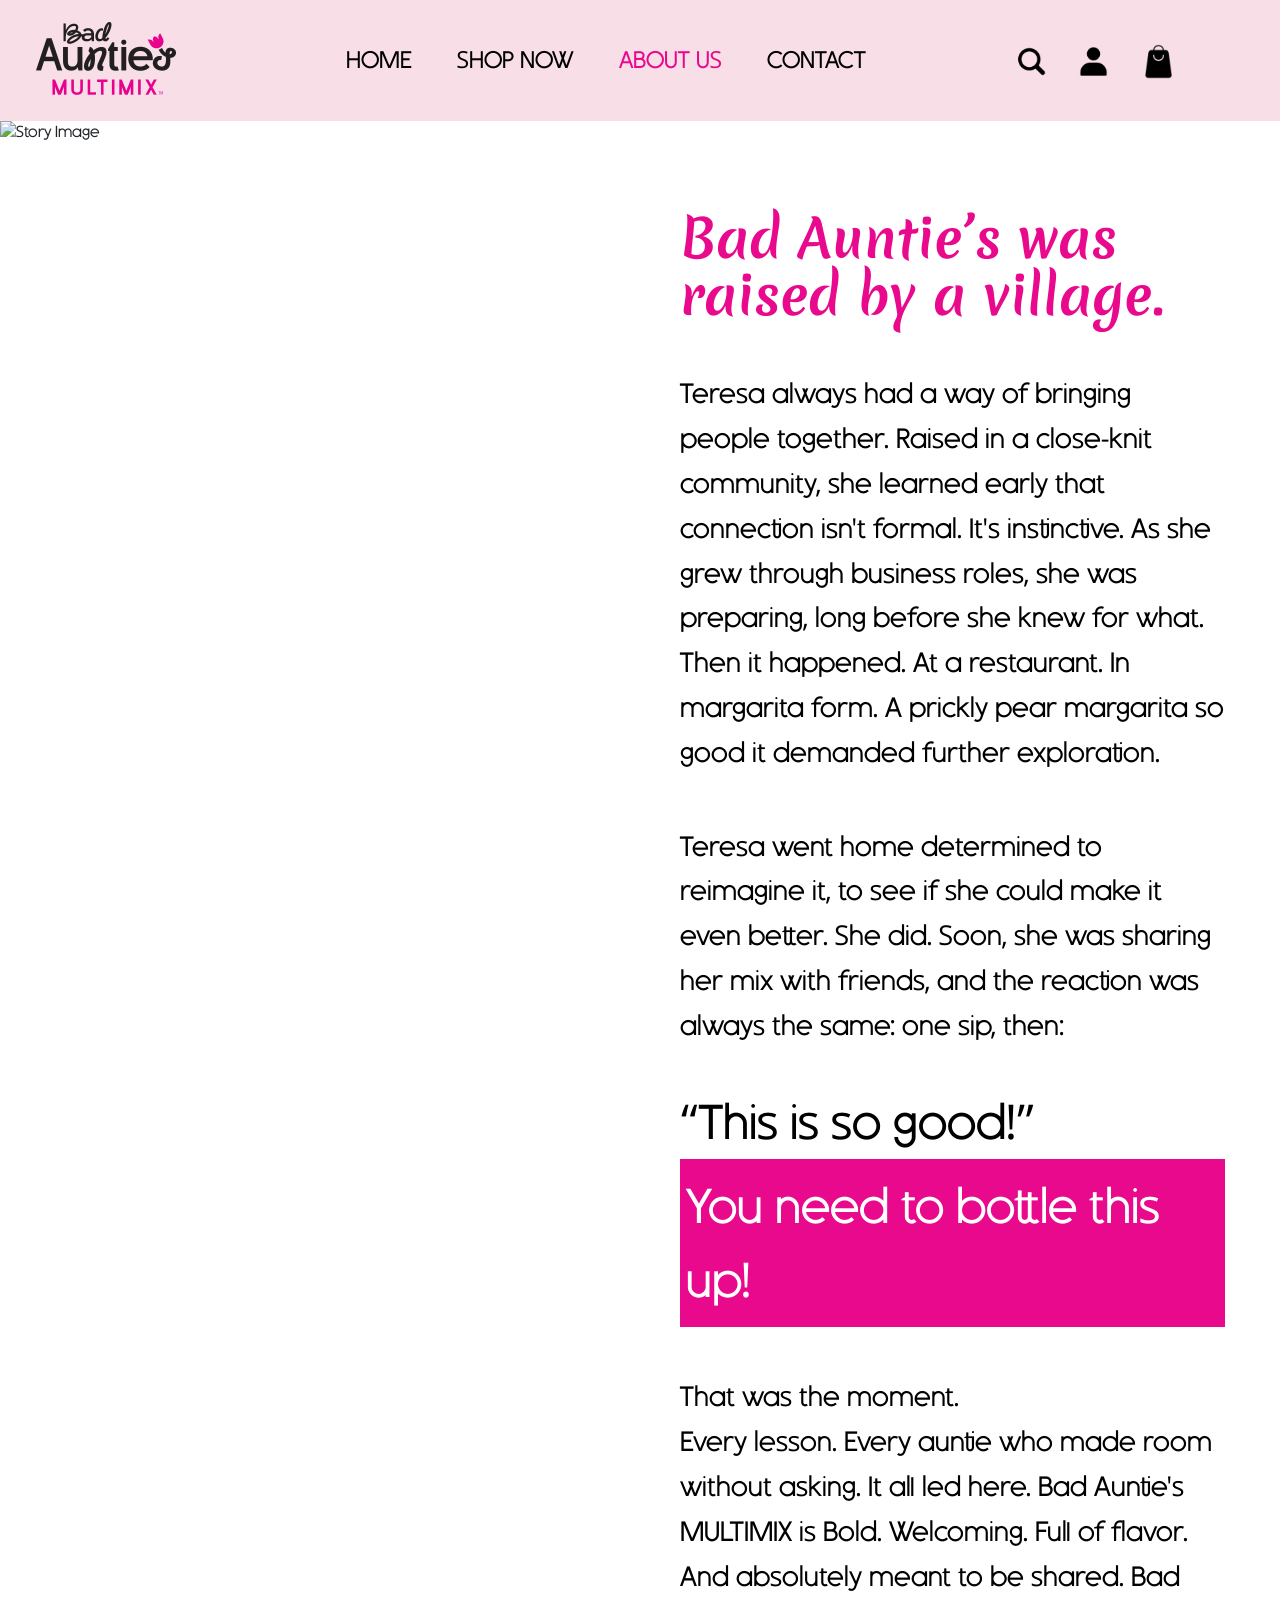
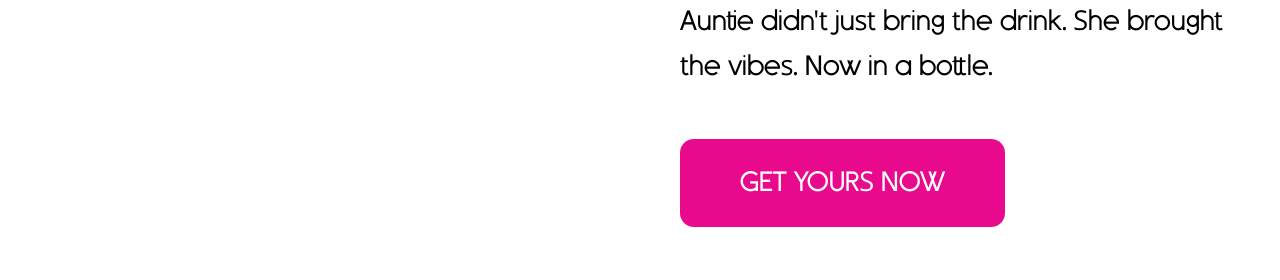
==== commit 096f5375: "Updated website changes" ====
--- a/About.html
+++ b/About.html
@@ -21,7 +21,43 @@
 <body>
 
     <!-- Header Start -->
+    <header class="custom-header">
+        <div class="container-fluid ">
+            <div class="row align-items-center">
 
+                <!-- Logo -->
+                <div class="col-lg-3">
+                    <div class="logo-box">
+                        <a href="#">
+                            <img src="assets/image/logo.png" alt="Logo">
+                        </a>
+                    </div>
+                </div>
+
+                <!-- Menu -->
+                <div class="col-lg-6">
+                    <nav class="menu-nav">
+                        <ul>
+                            <li><a href="/index.html">HOME</a></li>
+                            <li><a href="/Shop.html">SHOP NOW</a></li>
+                            <li><a href="/About.html"class="active">ABOUT US</a></li>
+                            <li><a href="#">CONTACT</a></li>
+                        </ul>
+                    </nav>
+                </div>
+
+                <!-- Icons -->
+                <div class="col-lg-3">
+                    <div class="icon-box">
+                        <a href="#"><img src="assets/image/SEARCH.png" alt=""></a>
+                        <a href="#"><img src="assets/image/USER.png" alt=""></a>
+                        <a href="#"><img src="assets/image/CART.png" alt=""></a>
+                    </div>
+                </div>
+
+            </div>
+        </div>
+    </header>
     <!-- Header End -->
 
 
